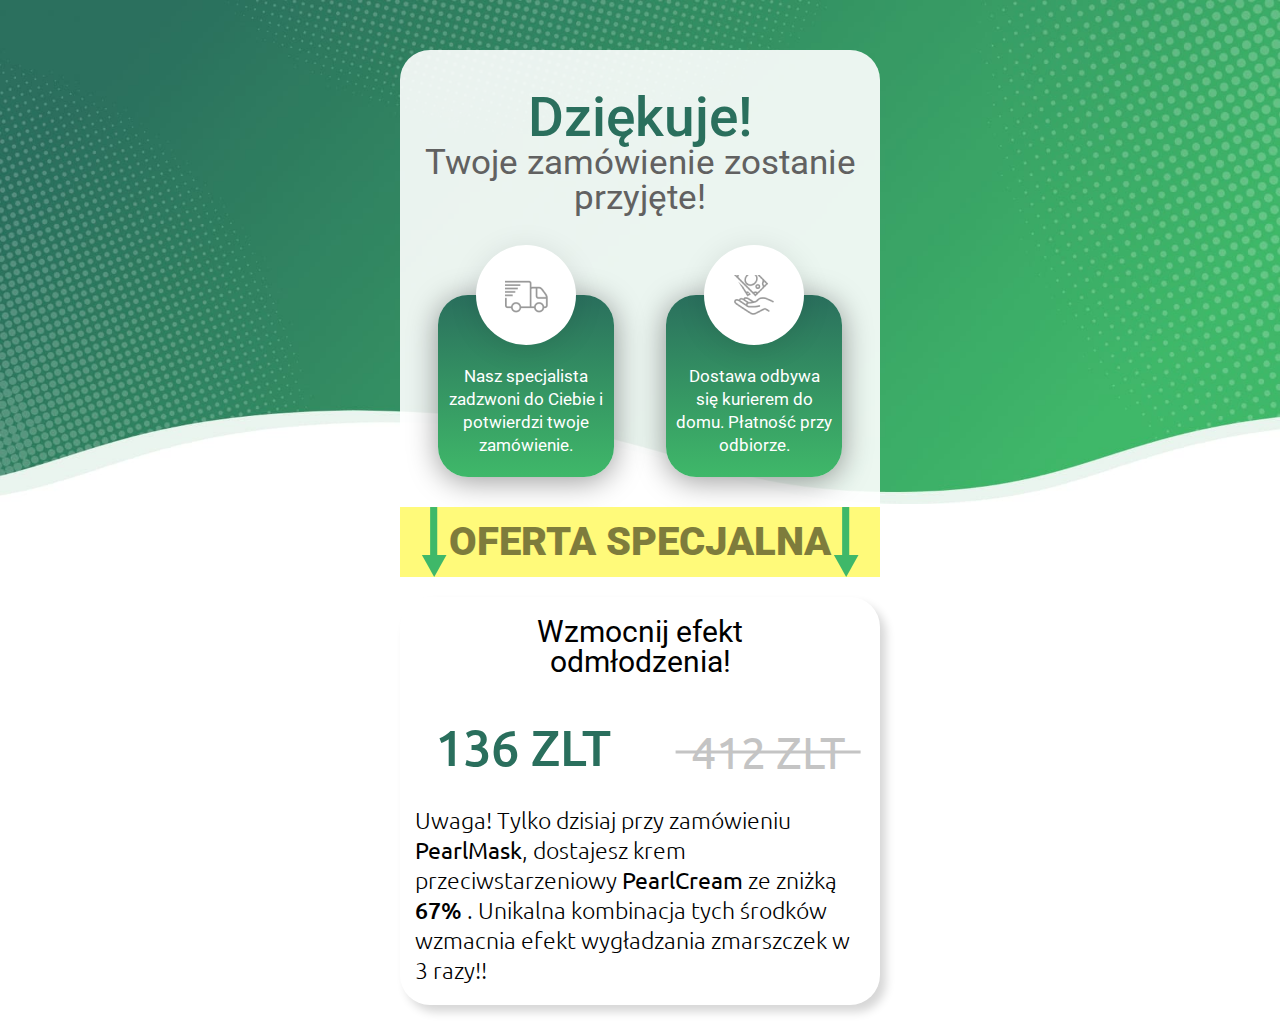
==== thankyou.html @ 71473dab "added" ====
<!DOCTYPE html><html lang="ru"><head>
    <meta charset="UTF-8">
    <meta name="description" content="Dziękuje!">
    <title>Dziękuje!</title>
    <meta name="viewport" content="width=320">
    <meta content="width=320" name="MobileOptimized">

</head>

<body>

    <div class="main-wrapper">

        <section class="header-container">
            <h1> Dziękuje!</h1>
            <h2> Twoje zamówienie zostanie przyjęte!</h2>
            <ul class="orderDetails">
                <li class="orderDetails-item"><span> Nasz specjalista zadzwoni do Ciebie i potwierdzi twoje zamówienie. </span></li>
                <li class="orderDetails-item"><span> Dostawa odbywa się kurierem do domu. Płatność przy odbiorze.</span></li>

            </ul>
            <h3><span> Oferta specjalna</span></h3>
        </section>

        <main>
            <section class="main-container">
                <div class="offerCard">
                    <h3> Wzmocnij efekt odmłodzenia!</h3>
                    <img src="1.jpg" alt>
                    <div class="offerCard-price">
                        <span class="offerCard-newPrice"> 136 ZLT</span>
                        <span class="offerCard-oldPrice"> 412 ZLT</span>
                    </div>
                    <p> Uwaga! Tylko dzisiaj przy zamówieniu  <b> PearlMask</b>, dostajesz krem przeciwstarzeniowy <b> PearlCream</b> ze zniżką <span> 67%</span> . Unikalna kombinacja tych środków wzmacnia efekt wygładzania zmarszczek w 3 razy!!</p>
                </div>

            </section>
        </main>

    </div>

    <style>

        @import url("https://fonts.googleapis.com/css?family=Roboto:400,500,900|Ubuntu:300,400,500&display=swap&subset=cyrillic");

        body {
            margin: 0;
            box-sizing: border-box;
        }

        *>* {
            box-sizing: inherit;
        }

        .header-container,
        .main-container {
            width: 480px;
            margin: 0 auto;
            font-family: "Ubuntu", Arial, sans-serif;
            font-weight: 400;
        }

        h1,
        h2,
        h3 {
            font-weight: normal;
            margin: 0;
        }

        ul {
            list-style-type: none;
            text-align: left;
        }

        .main-wrapper {
            background-image: url("[data-uri]");
            background-size: 100%;
            background-position: center top;
            background-repeat: no-repeat;
            padding-top: 50px;
        }

        .header-container {
            background: rgba(255, 255, 255, 0.9);
            text-align: center;
            padding: 40px 0px 0px;
            border-radius: 30px;
        }

        .header-container h1 {
            font-family: "Roboto", Arial, sans-serif;
            font-weight: 500;
            font-size: 55px;
            line-height: 55px;
            color: #2A6F5D;
        }

        .header-container h2 {
            font-family: "Roboto", Arial, sans-serif;
            font-size: 35px;
            line-height: 35px;
            color: #616161;
            margin-bottom: 50px;
        }

        .header-container h3 {
            font-family: "Roboto", Arial, sans-serif;
            font-weight: 900;
            font-size: 40px;
            line-height: 50px;
            width: 100%;
            padding: 10px;
            position: relative;
            background: #FFFA7A;
        }

        .header-container h3::before, .header-container h3::after {
            content: "";
    display: block;
    width: 28px;
    height: 70px;
    position: absolute;
    background-image: url("data:image/svg+xml,%3Csvg%20width%3D%2228%22%20height%3D%2269%22%20viewBox%3D%220%200%2028%2069%22%20fill%3D%22none%22%20xmlns%3D%22http%3A%2F%2Fwww.w3.org%2F2000%2Fsvg%22%3E%0A%3Crect%20x%3D%2210%22%20width%3D%227%22%20height%3D%2248%22%20fill%3D%22%233FB869%22%2F%3E%0A%3Cpath%20d%3D%22M14%2069L26.1244%2047.25H1.87564L14%2069Z%22%20fill%3D%22%233FB869%22%2F%3E%0A%3C%2Fsvg%3E");
    background-size: cover;
    background-repeat: no-repeat;
    left: 40px;
    top: 50%;
    transform: translateY(-50%);
        }

.header-container h3::before {
    left: 20px;
}
.header-container h3::after {
    left: auto;
    right: 20px;
}
        .header-container h3 span {
            position: relative;
            z-index: 1;
            color: #000;
            text-transform: uppercase;
            opacity: 0.5;
            background-blend-mode: overlay;
        }

        .orderDetails {
            padding: 30px 38px;
            padding-bottom: 0;
            margin-bottom: 30px;
            display: -webkit-flex;
            display: -moz-flex;
            display: -ms-flex;
            display: -o-flex;
            display: flex;
            flex-wrap: wrap;
            justify-content: space-between;
        }

        .orderDetails-item {
            flex-basis: 176px;
            padding: 20px 10px;
            padding-top: 70px;
            margin-bottom: 0px;
            background: linear-gradient(180deg, #2A6F5D 0%, #3FB869 100%);
            border-radius: 30px;
            box-shadow: 0px 4px 30px rgba(0, 0, 0, 0.4);
            text-align: center;
            position: relative;
        }

        .orderDetails-item span {
            font-family: "Roboto", Arial, sans-serif;
            font-weight: 400;
            align-self: center;
            font-size: 17px;
            line-height: 23px;
            color: #fff;
        }

        .orderDetails-item::before {
            position: absolute;
            content: "";
            display: block;
            border-radius: 50%;
            background-color: #fff;
            box-shadow: 0px 4px 30px rgba(0, 0, 0, 0.1);
            top: 0;
            left: 50%;
            transform: translate(-50%, -50%);
            width: 100px;
            height: 100px;
            z-index: 1;
        }

        .orderDetails-item::after {
            position: absolute;
            content: "";
            display: block;
            top: 0;
            left: 50%;
            transform: translate(-50%, -50%);
            width: 100px;
            height: 100px;
            z-index: 2;
            background-position: center center;
            background-repeat: no-repeat;
        }

        .orderDetails-item:nth-of-type(1)::after {
            background-image: url("[data-uri]");
        }

        .orderDetails-item:nth-of-type(2)::after {
            background-image: url("[data-uri]");
        }

        .orderDetails-item:nth-of-type(3) {
            box-shadow: 0px 4px 30px rgba(255, 245, 0, 0.59);
            margin-bottom: 20px;
        }

        .orderDetails-item:nth-of-type(3)::after {
            background-image: url("[data-uri]");
        }

        .orderDetails-item:nth-of-type(4) {
            margin-bottom: 20px;
        }

        .orderDetails-item:nth-of-type(4)::after {
            background-image: url("[data-uri]");
        }

        .main-container {
            text-align: center;
            padding-top: 20px;
        }

        .main-container h2 {
            font-family: "Ubuntu", Arial, sans-serif;
            font-weight: 500;
            font-size: 40px;
            line-height: 50px;
            background: rgba(112, 70, 155, 0.5);
            color: #fff;
            border-radius: 30px;
            text-transform: uppercase;
            margin-bottom: 15px;
            text-shadow: 0px 4px 5px rgba(0, 0, 0, 0.15);
            padding: 20px 0;
        }

        .offerCard {
            background: #fff;
            box-shadow: 6px 7px 10px rgba(0, 0, 0, 0.16);
            padding: 20px 15px;
            text-align: center;
            margin-bottom: 20px;
            border-radius: 30px;
        }

        .offerCard h3 {
            font-family: "Roboto", Arial, sans-serif;
            font-weight: 400;
            font-size: 30px;
            line-height: 30px;
            color: #000;
            max-width: 350px;
            margin: 0 auto;
            margin-bottom: 25px;
        }

        .offerCard img {
            max-width: 285px;
            width: 65%;
        }

        .offerCard p {
            font-family: "Ubuntu", Arial, sans-serif;
            font-weight: 300;
            font-size: 23px;
            line-height: 30px;
            color: #000;
            text-align: left;
            margin-bottom: 0px;
        }

        .offerCard p span {
            font-family: "Ubuntu", Arial, sans-serif;
            font-weight: 500;
        }

        .offerCard-price {
            display: -webkit-flex;
            display: -moz-flex;
            display: -ms-flex;
            display: -o-flex;
            display: flex;
            justify-content: space-between;
            padding: 0 20px;
        }

        .offerCard-newPrice {
            font-family: "Ubuntu", Arial, sans-serif;
            font-weight: 500;
            font-size: 50px;
            line-height: 50px;
            color: #2A6F5D;
        }

        .offerCard-oldPrice {
            font-family: "Ubuntu", Arial, sans-serif;
            font-weight: 400;
            font-size: 45px;
            line-height: 60px;
            color: #C4C4C4;
            position: relative;
        }

        .offerCard-oldPrice::after {
            content: "";
            display: block;
            width: 120%;
            height: 3px;
            background-color: #C4C4C4;
            position: absolute;
            left: 50%;
            top: 50%;
            transform: translate(-50%, -50%);
        }

        @media (max-width: 480px) {

            header,
            body {
                max-width: 480px;
                width: 480px;
            }

            .main-wrapper {
                background-size: 415%;
            }
        }

    </style>




</body></html>
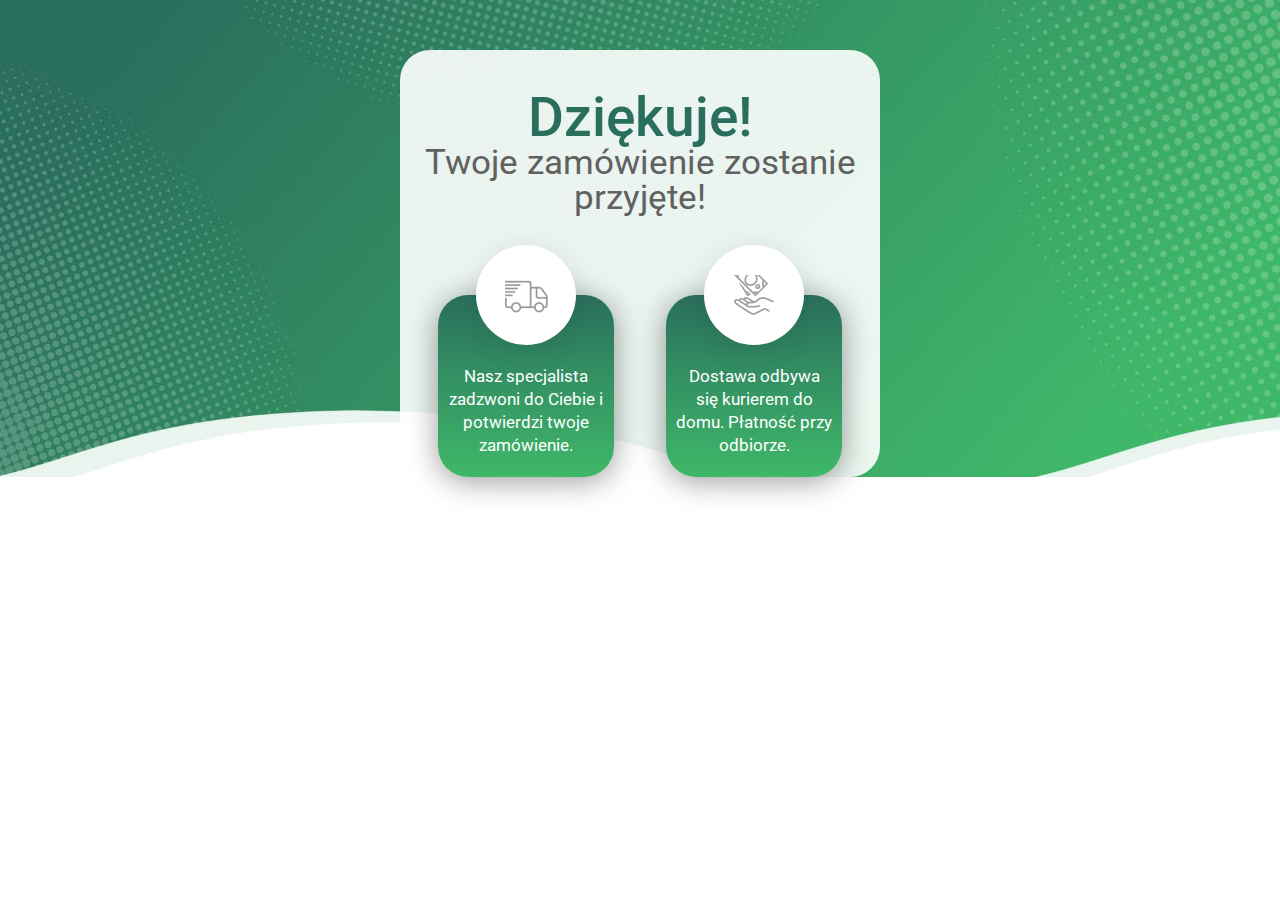
==== commit 1533bf65: "fixes" ====
--- a/thankyou.html
+++ b/thankyou.html
@@ -5,9 +5,18 @@
     <meta name="viewport" content="width=320">
     <meta content="width=320" name="MobileOptimized">
 
+    <script>(function(w,d,s,l,i){w[l]=w[l]||[];w[l].push({'gtm.start':
+        new Date().getTime(),event:'gtm.js'});var f=d.getElementsByTagName(s)[0],
+        j=d.createElement(s),dl=l!='dataLayer'?'&l='+l:'';j.async=true;j.src=
+        'https://www.googletagmanager.com/gtm.js?id='+i+dl;f.parentNode.insertBefore(j,f);
+        })(window,document,'script','dataLayer','GTM-TKC9DQW');</script>
+
 </head>
 
 <body>
+
+    <noscript><iframe src="https://www.googletagmanager.com/ns.html?id=GTM-TKC9DQW"
+        height="0" width="0" style="display:none;visibility:hidden"></iframe></noscript>
 
     <div class="main-wrapper">
 
@@ -19,23 +28,8 @@
                 <li class="orderDetails-item"><span> Dostawa odbywa się kurierem do domu. Płatność przy odbiorze.</span></li>
 
             </ul>
-            <h3><span> Oferta specjalna</span></h3>
         </section>
 
-        <main>
-            <section class="main-container">
-                <div class="offerCard">
-                    <h3> Wzmocnij efekt odmłodzenia!</h3>
-                    <img src="1.jpg" alt>
-                    <div class="offerCard-price">
-                        <span class="offerCard-newPrice"> 136 ZLT</span>
-                        <span class="offerCard-oldPrice"> 412 ZLT</span>
-                    </div>
-                    <p> Uwaga! Tylko dzisiaj przy zamówieniu  <b> PearlMask</b>, dostajesz krem przeciwstarzeniowy <b> PearlCream</b> ze zniżką <span> 67%</span> . Unikalna kombinacja tych środków wzmacnia efekt wygładzania zmarszczek w 3 razy!!</p>
-                </div>
-
-            </section>
-        </main>
 
     </div>
 
